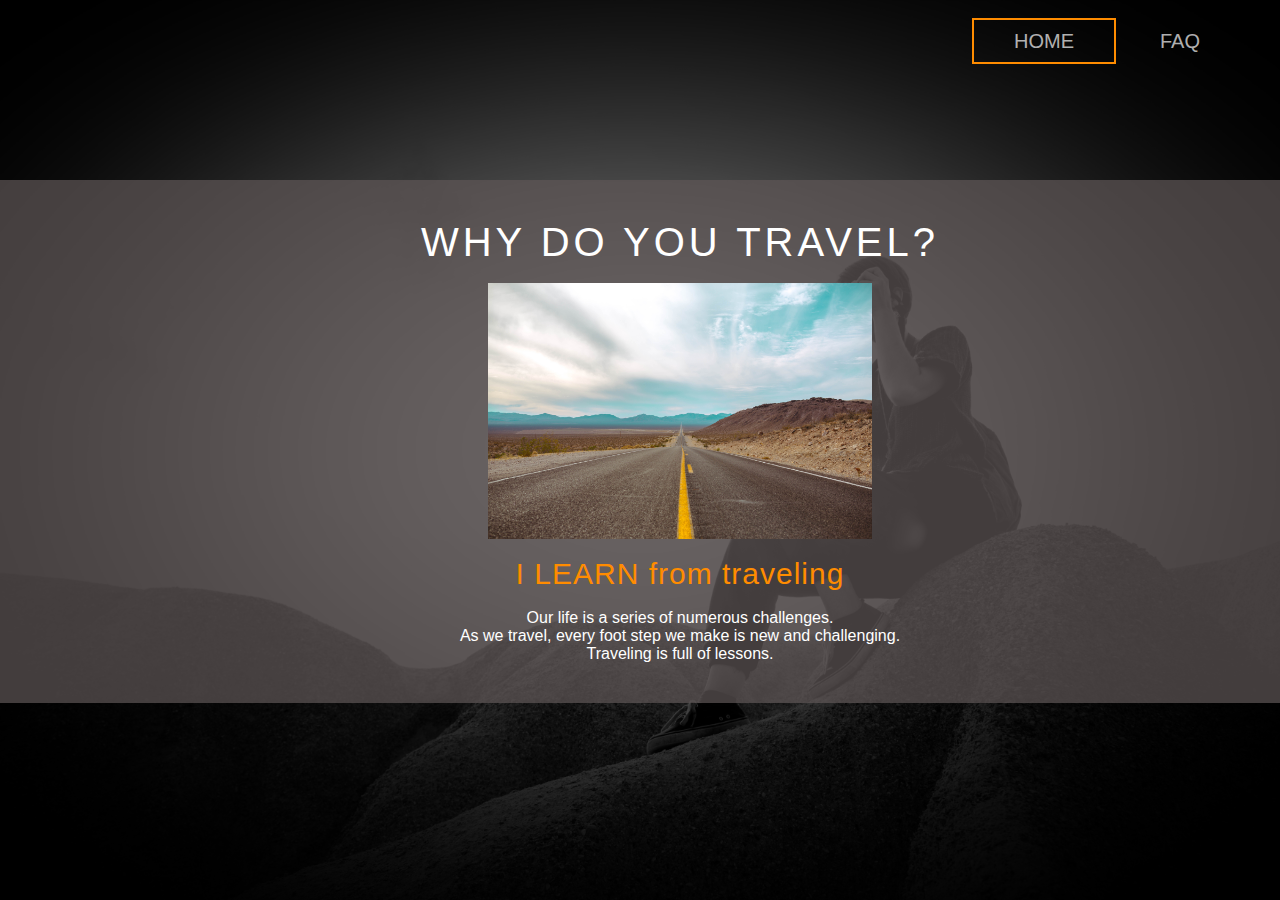
==== faq.html @ 74eb527d "initial commit" ====
<html>
    <head>
        <meta charset="utf-8">
        <title>Travel</title>
        <link href="faq.css" rel="stylesheet" type = "text/css">
       </head>
       <body>
           <header>
            <div class="row">
                    <ul class="main-nav">
                       <li class="active"><a href="index.html"> HOME</a></li>
                       <li><a href="faq.html"> FAQ</a></li>
                    </ul>
                   </div>
                </header>
                   <div class="profile">
                       
                        <h1>WHY DO YOU TRAVEL?</h1>
                        <br><img src="image/paul-trienekens-419330-unsplash.jpg" alt="" class = "faqimg">
                       <br><br><h5>I LEARN from traveling</h5>
                        <p><br>Our life is a series of numerous challenges. <br>As we travel, every foot step we make is new and challenging.<br>
                            Traveling is full of lessons.</p>
                        </div>
    </body>
</html>
---- faq.css ----
*
{
    margin: 0;
    padding: 0;
}

body{
    background-image:linear-gradient(rgba(0,0,0,0.5), rgba(0,0,0,0.5)),
    url(image/rawpixel-568382-unsplash.jpg);
    background-size: cover;
    background-position: center;
}


.profile{
    position: absolute;
    background: rgba(95, 87, 87, 0.7);
    color: white;
    padding: 40px;
    font-family: 'Malgun Gothic', sans-serif;
    top: 20%;
    width: 100%;
    text-align: center;
}

.faqimg{

    width: 30%;
    height: 30%;
}

.profile h1{
    font-size: 40px;
    letter-spacing: 4px;
    font-weight: 100;
    color: rgb(255, 255, 255);
}

.profile h5{
    font-size: 30px;
    letter-spacing: 1px;
    font-weight: 100;
    color: darkorange;

}

.main-nav
{
    float:right;
    list-style: none;
    margin-top: 30px;
}

.main-nav li{
    display: inline-block;
}

.main-nav li a{
    color:rgba(255, 255, 255, 0.699);
    text-decoration: none;
    padding: 10px 40px;
    font-family: "Malgun Gothic", sans-serif;
    font-size: 20px;

}

.main-nav li.active a{
    border: 2px solid darkorange;
}

.main-nav li a:hover{
    border: 2px solid rgba(255, 0, 0, 0.7);
    transition: all 0.5s ease;
    color: darkred;
}

.row
{
    max-width: 1200px;
    margin: auto;
}
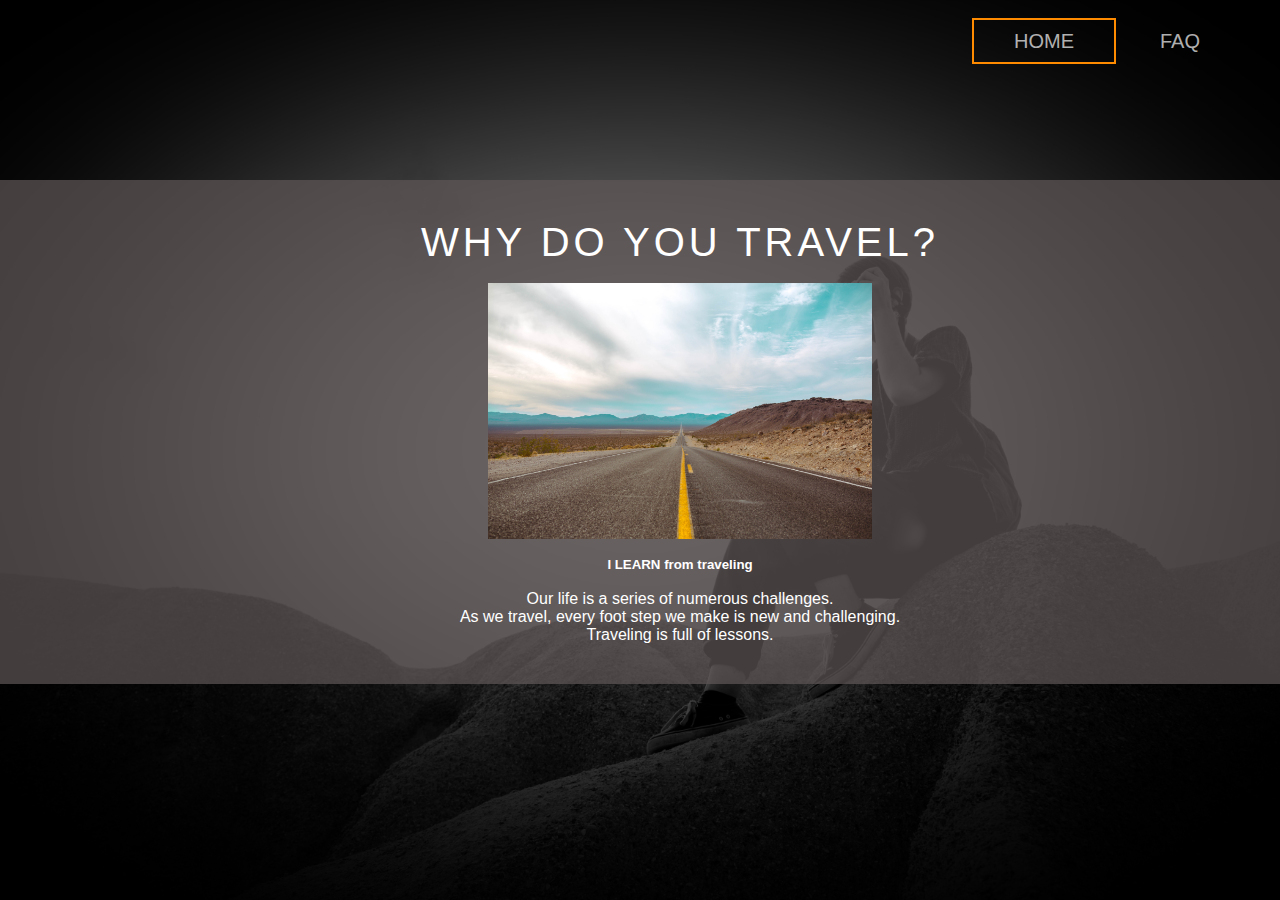
==== commit 80e6c624: "initial commit" ====
--- a/faq.html
+++ b/faq.html
@@ -13,7 +13,7 @@
                     </ul>
                    </div>
                 </header>
-                   <div class="profile">
+                   <div class="box">
                        
                         <h1>WHY DO YOU TRAVEL?</h1>
                         <br><img src="image/paul-trienekens-419330-unsplash.jpg" alt="" class = "faqimg">
--- a/faq.css
+++ b/faq.css
@@ -12,7 +12,7 @@
 }
 
 
-.profile{
+.box{
     position: absolute;
     background: rgba(95, 87, 87, 0.7);
     color: white;
@@ -29,14 +29,14 @@
     height: 30%;
 }
 
-.profile h1{
+.box h1{
     font-size: 40px;
     letter-spacing: 4px;
     font-weight: 100;
     color: rgb(255, 255, 255);
 }
 
-.profile h5{
+.pbox h5{
     font-size: 30px;
     letter-spacing: 1px;
     font-weight: 100;
